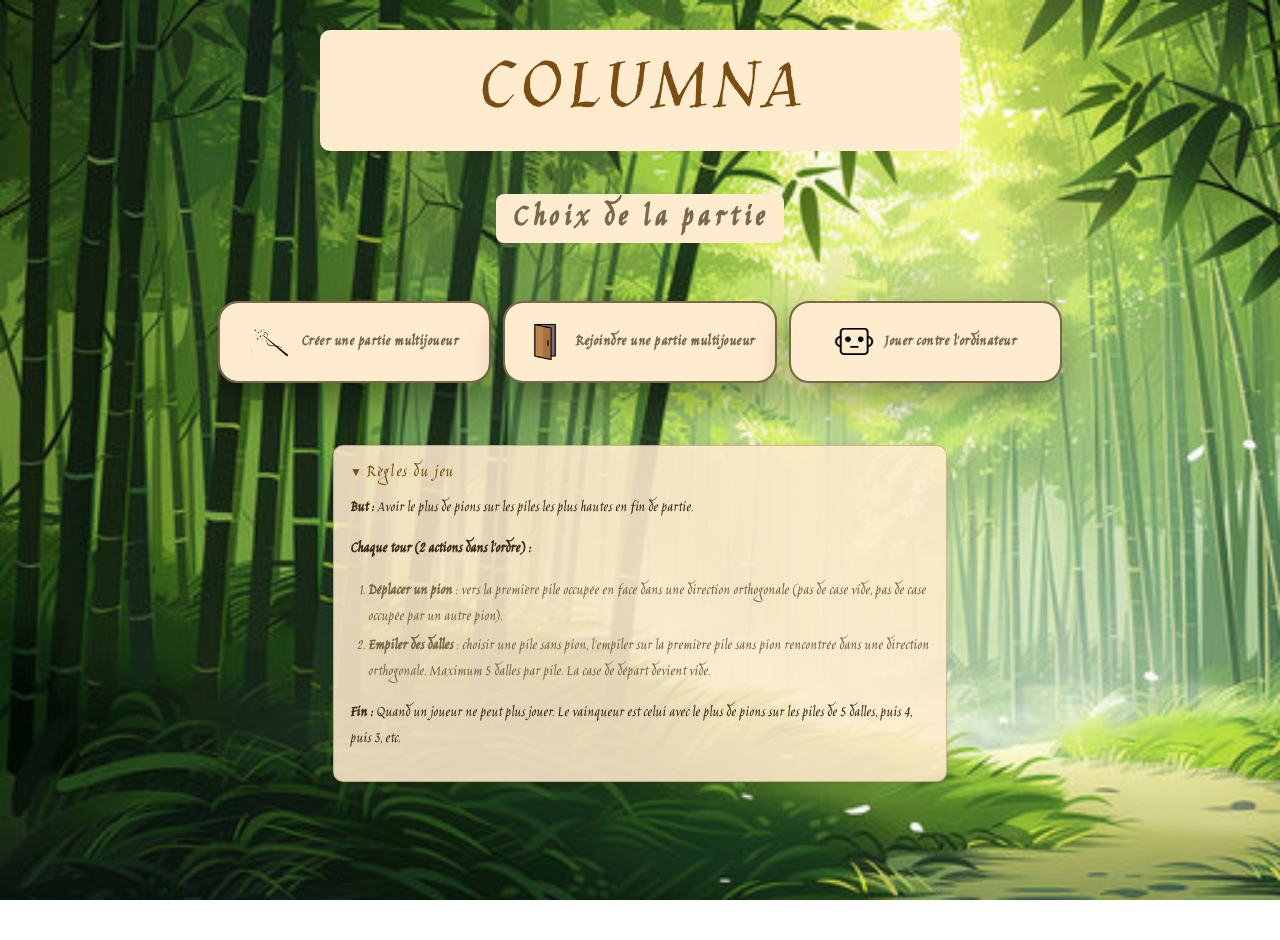
==== testAffichage/accueil.html @ 4d367ffb "Merge branch 'simon' of https://github.com/Shadow-0-5/Projet-d-application-ISO- into simon" ====
<!DOCTYPE html>
<html lang="fr">
<head>
    <meta charset="UTF-8">
    <meta name="viewport" content="width=device-width, initial-scale=1.0">
    <link rel="stylesheet" href="css/accueil.css"> 
    <title>Accueil</title>
    <link rel="icon" type="image/png" href="../img/columna.svg">
</head>
<body>
    <h1>COLUMNA</h1>
    <h2>Choix de la partie</h2>
    
    <section class="buttons">
        <!-- Remplacement des liens par des boutons pour déclencher le JS -->
        <button class="btn brain" id="btn-creer"><img src="../img/wand.jpg " alt="" class="button_image" ><span>Créer une partie multijoueur</span></button>
        <button class="btn brain" id="btn-rejoindre"><img src="../img/door.png " alt="" class="button_image" ><span>Rejoindre une partie multijoueur</span></button>
        <button class="btn brainn" id="btn-ia"><img src="../img/robot.png " alt="" class="button_image" ><span>Jouer contre l'ordinateur</span></button>
    </section>
    <section style="margin-top: 2%;">
        <form onsubmit="return joinRoom(event)"><input id="form-rejoindre" type="hidden"></form>
    </section>
    
    <script src="js/accueil.js"></script>

    <details open>
        <summary>Règles du jeu</summary>
        <p><strong>But :</strong> Avoir le plus de pions sur les piles les plus hautes en fin de partie.</p>
        <p><strong>Chaque tour (2 actions dans l'ordre) :</strong></p>
        <ol>
            <li><strong>Déplacer un pion</strong> : vers la première pile occupée en face dans une direction orthogonale (pas de case vide, pas de case occupée par un autre pion).</li>
            <li><strong>Empiler des dalles</strong> : choisir une pile sans pion, l'empiler sur la première pile sans pion rencontrée dans une direction orthogonale. Maximum 5 dalles par pile. La case de départ devient vide.</li>
        </ol>
        <p><strong>Fin :</strong> Quand un joueur ne peut plus jouer. Le vainqueur est celui avec le plus de pions sur les piles de 5 dalles, puis 4, puis 3, etc.</p>
    </details>
</body>
</html>
---- testAffichage/css/accueil.css ----
@import url('https://fonts.googleapis.com/css2?family=Jim+Nightshade&display=swap');

:root {
--stone-light: #e8e0d0;
--stone-mid: #c8bfad;
--stone-dark: #9a9082;
--white-pion: #f5f0e8;
--black-pion: #2a2025;
--text: #3a2e1a;
--text-dim: #7a6848;
--surface: rgba(255, 235, 205, 0.88);
--surface2: rgba(255, 235, 205, 0.65);
--border: rgba(100, 70, 20, 0.3);
--gold: #7a4e10;
--gold-dim: #b08040;
}

body {
font-family: "Jim Nightshade", cursive;
margin: 0;
padding: 20px;
background-image: url("../../img/bamboo.jpg");
background-size: cover;
background-attachment: fixed;
min-height: 100vh;
display: flex;
flex-direction: column;
align-items: center;
user-select: none;
color: var(--text);
overflow-y: hidden;
}

h1 {
text-align: center;
font-size: clamp(50px, 8vw, 80px);
margin: 10px 0 16px 0;
background-color: blanchedalmond;
border-radius: 10px;
padding: 4px 30px;
color: var(--gold);
font-weight: 400;
letter-spacing: 0.05em;
width: 100%;
max-width: 580px;
}

h2 {
text-align: center;
font-size: 2rem;
letter-spacing: 0.15em;
color: var(--text-dim);
background-color: blanchedalmond;
border-radius: 8px;
padding: 2px 16px;
margin-bottom: 60px;
}

.choixpartie {
    display: flex;
    flex-direction: row; 
    gap: 30px; 
    background-color: blanchedalmond;
    border-radius: 10px;
    padding: 10px 20px;
    font-size: 1.5rem;
    margin-top: 50px;
}


.buttons {
  display: grid;
  grid-template-columns: repeat(3, minmax(160px, 1fr));
  gap: 1rem;
}

.btn {
  position: relative;
  isolation: isolate;
  min-height: 78px;
  border: 0;
  border-radius: 18px;
  overflow: hidden;
  cursor: pointer;
  color: #7a6848;
  background: #222;
  font: 900 1rem Inter, jim Nightshade, sans-serif;
  letter-spacing: 0.03em;
  box-shadow: 0 18px 35px rgba(0, 0, 0, 0.35);
  display: inline-flex;
  align-items: center;     /* Centre verticalement l'image et le texte */
  justify-content: center; /* Centre horizontalement le tout */
  gap: 10px;
  padding: 0 20px;
}

.btn span {
  position: relative;
  z-index: 2;
}

/* The Brain */
.brain {
  background: blanchedalmond;
  outline: 2px solid #7a6848;
}

.brain::before,
.brain::after {
  content: "";
  position: absolute;
  inset: 12px;
  border: 2px solid #7a6848;
  transform: scaleX(0);
  transition: 0.35s ease;
}

.brain::after {
  transform: scaleY(0);
}

.brain:hover::before,
.brain:hover::after {
  transform: scale(1);
}

.brainn {
  background: blanchedalmond;
  outline: 2px solid #7a6848;
}

.brainn::before,
.brainn::after {
  content: "";
  position: absolute;
  inset: 12px;
  border: 2px solid #7a6848;
  transform: scaleX(0);
  transition: 0.35s ease;
}

.brainn::after {
  transform: scaleY(0);
}

.brainn:hover::before,
.brainn:hover::after {
  transform: scale(1);
}



/* The Athlete */
.athlete {
  background: linear-gradient(135deg, #cea45c, blanchedalmond);
  transition: transform 0.15s ease, box-shadow 0.15s ease;
}

.athlete:hover {
  transform: translateY(-4px);
}

.athlete:active {
  transform: translateY(4px) scale(0.96);
  box-shadow: 0 5px 0 #7f1d1d;
}

/* The Basket Case */
.basket {
  background: blanchedalmond;
}

.basket:hover {
  animation: jitter 0.22s infinite;
}

.basket::before {
  content: "";
  position: absolute;
  inset: 0;
  background: linear-gradient(90deg, transparent, #7a6848, transparent);
  opacity: 0;
}

.basket:hover::before {
  opacity: 0.55;
  animation: scan 0.7s linear infinite;
}

@keyframes jitter {
  0%,
  100% {
    transform: translate(0);
  }
  25% {
    transform: translate(2px, -1px);
  }
  50% {
    transform: translate(-2px, 1px);
  }
  75% {
    transform: translate(1px, 2px);
  }
}

@keyframes scan {
  from {
    transform: translateX(-100%);
  }
  to {
    transform: translateX(100%);
  }
}

.btn .button_image {
  width: 40px;       
  height: 40px;      
  object-fit: contain; 

}

/* Style pour le champ de saisie de l'ID de partie */
#form-rejoindre {
  display: inline-block;
  width: 220px;
  max-width: calc(100% - 40px);
  box-sizing: border-box;
  padding: 10px 14px;
  margin: 8px 0 0 8px;
  font-size: 1rem;
  font-family: "Jim Nightshade", cursive;
  color: var(--text);
  background: var(--surface2);
  border: 1px solid var(--border);
  border-radius: 12px;
  outline: none;
  box-shadow: 0 8px 18px rgba(0,0,0,0.12);
  transition: transform 0.12s ease, box-shadow 0.12s ease, opacity 0.2s ease;
}

#form-rejoindre[type="hidden"] {
  width: 0;
  padding: 0;
  margin: 0;
  border: 0;
  opacity: 0;
  pointer-events: none;
}

#form-rejoindre:focus {
  transform: translateY(-2px);
  box-shadow: 0 12px 30px rgba(0,0,0,0.18);
}

details {
width: 100%;
max-width: 580px;
background: var(--surface);
border: 1px solid var(--border);
border-radius: 10px;
padding: 12px 16px;
font-size: 1rem;
line-height: 1.6;
color: var(--text-dim);
box-shadow: 0 2px 8px rgba(0,0,0,0.12);
margin-top: 40px;
}
summary {
cursor: pointer;
color: var(--gold);
font-size: 1.15rem;
letter-spacing: 0.06em;
list-style: none;
}
summary::before { content: '▶ '; font-size: 0.75rem; }
details[open] summary::before { content: '▼ '; }
details p { margin-top: 8px; color: var(--text); }
details ol { padding-left: 18px; margin-top: 4px; }
details li { margin-bottom: 4px; }
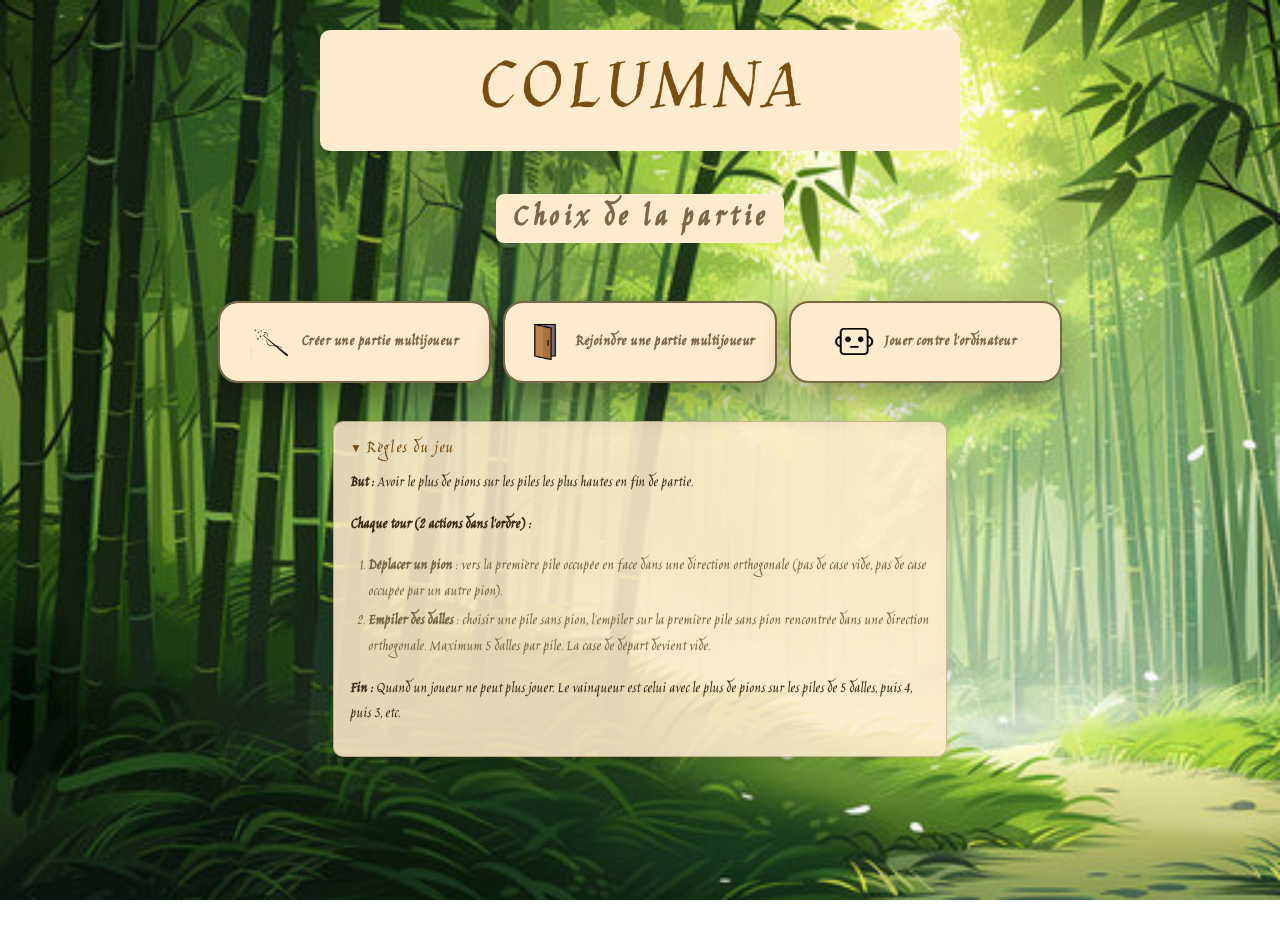
==== commit ee04df98: "logo+ColumnaTitle" ====
--- a/testAffichage/accueil.html
+++ b/testAffichage/accueil.html
@@ -4,7 +4,7 @@
     <meta charset="UTF-8">
     <meta name="viewport" content="width=device-width, initial-scale=1.0">
     <link rel="stylesheet" href="css/accueil.css"> 
-    <title>Accueil</title>
+    <title>Columna</title>
     <link rel="icon" type="image/png" href="../img/columna.svg">
 </head>
 <body>
@@ -17,10 +17,6 @@
         <button class="btn brain" id="btn-rejoindre"><img src="../img/door.png " alt="" class="button_image" ><span>Rejoindre une partie multijoueur</span></button>
         <button class="btn brainn" id="btn-ia"><img src="../img/robot.png " alt="" class="button_image" ><span>Jouer contre l'ordinateur</span></button>
     </section>
-    <section style="margin-top: 2%;">
-        <form onsubmit="return joinRoom(event)"><input id="form-rejoindre" type="hidden"></form>
-    </section>
-    
     <script src="js/accueil.js"></script>
 
     <details open>
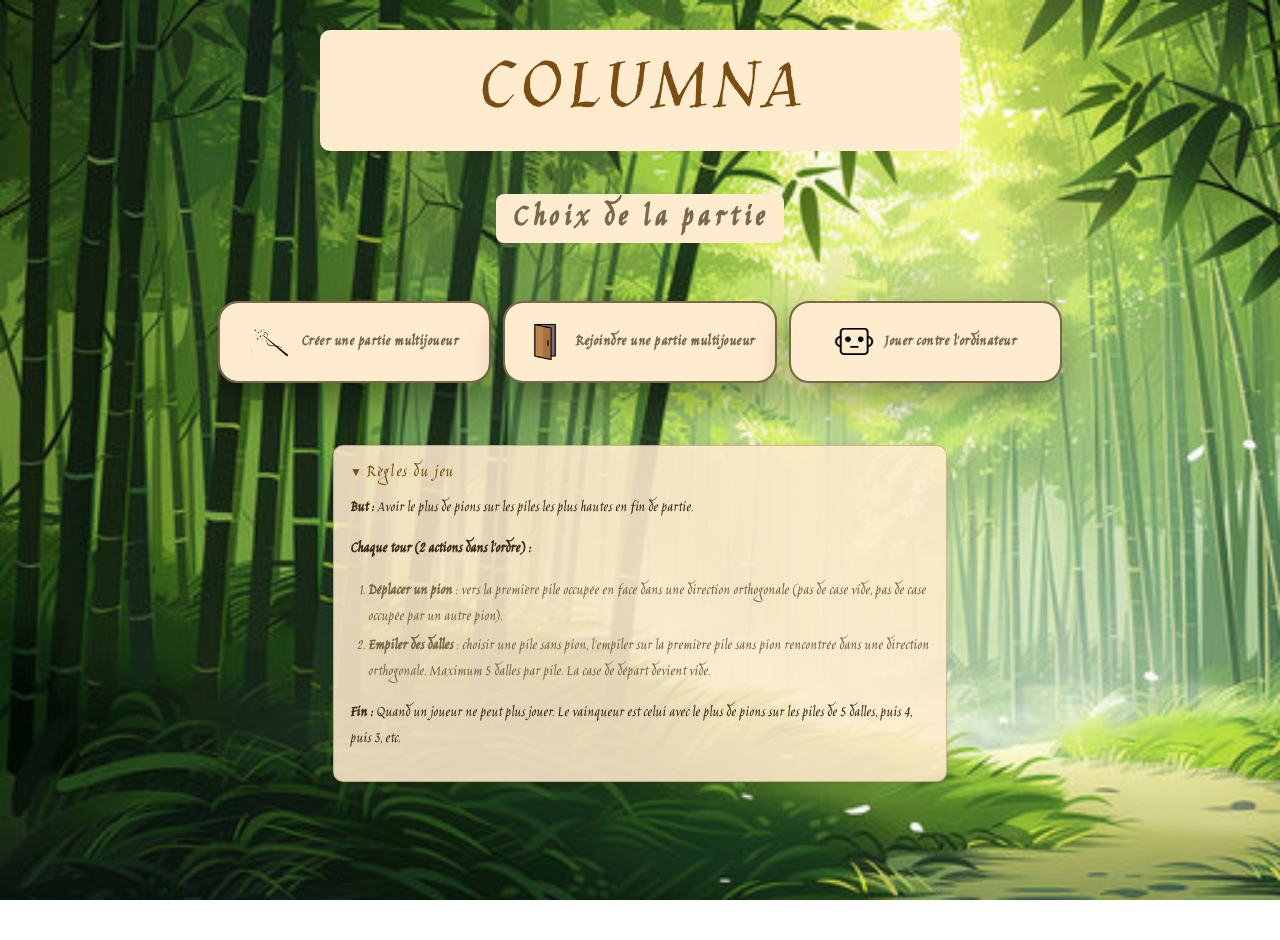
==== commit dadef509: "Merge branch 'simon' of https://github.com/Shadow-0-5/Projet-d-application-ISO- into simon" ====
--- a/testAffichage/accueil.html
+++ b/testAffichage/accueil.html
@@ -17,6 +17,10 @@
         <button class="btn brain" id="btn-rejoindre"><img src="../img/door.png " alt="" class="button_image" ><span>Rejoindre une partie multijoueur</span></button>
         <button class="btn brainn" id="btn-ia"><img src="../img/robot.png " alt="" class="button_image" ><span>Jouer contre l'ordinateur</span></button>
     </section>
+    <section style="margin-top: 2%;">
+        <form onsubmit="return joinRoom(event)"><input id="form-rejoindre" type="hidden"></form>
+    </section>
+    
     <script src="js/accueil.js"></script>
 
     <details open>
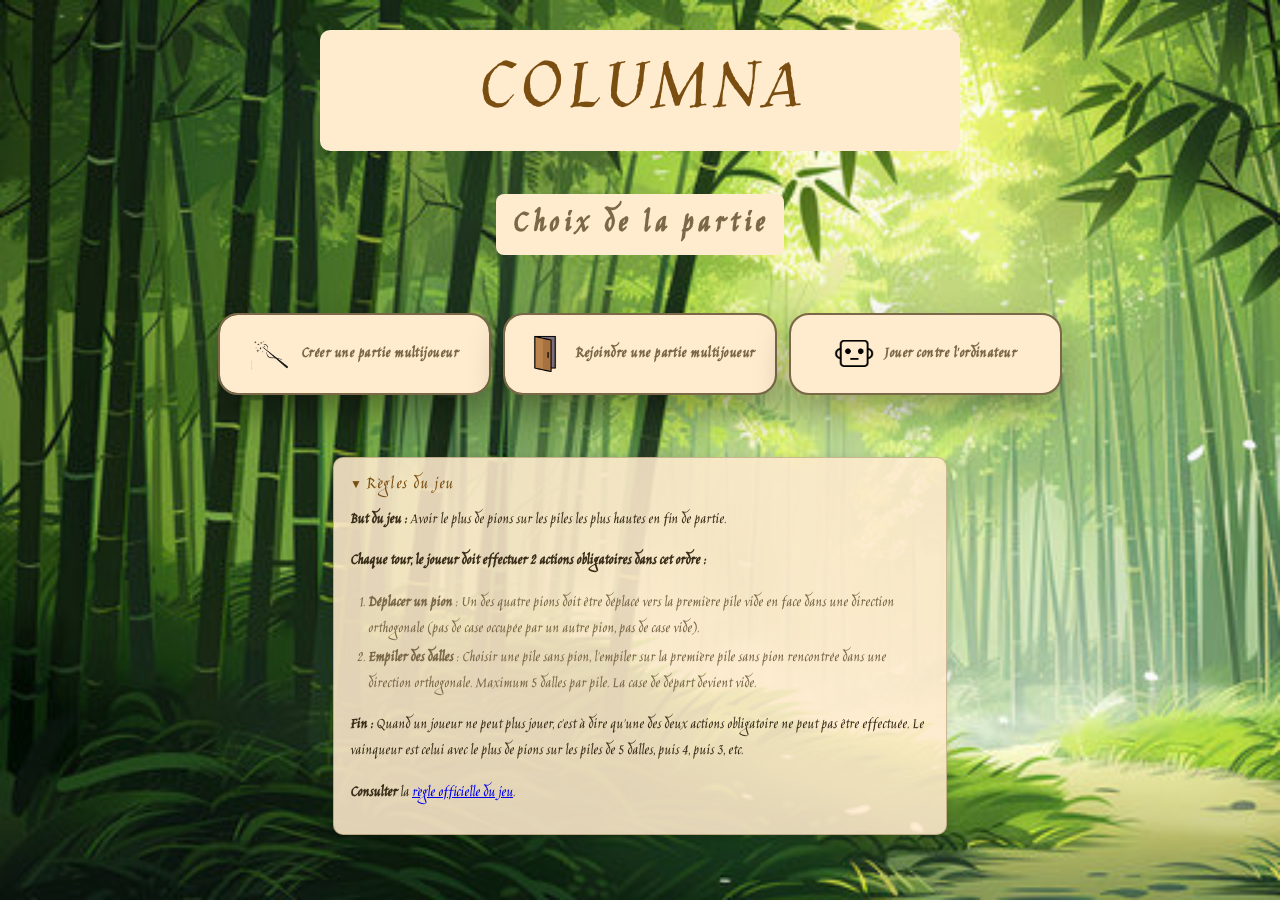
==== commit bbd01552: "Ecran d'acceuil + règles vers bultel" ====
--- a/testAffichage/accueil.html
+++ b/testAffichage/accueil.html
@@ -25,13 +25,19 @@
 
     <details open>
         <summary>Règles du jeu</summary>
-        <p><strong>But :</strong> Avoir le plus de pions sur les piles les plus hautes en fin de partie.</p>
-        <p><strong>Chaque tour (2 actions dans l'ordre) :</strong></p>
+        <p><strong>But du jeu :</strong> Avoir le plus de pions sur les piles les plus hautes en fin de partie.</p>
+        <p><strong>Chaque tour, le joueur doit effectuer 2 actions obligatoires dans cet ordre :</strong></p>
         <ol>
-            <li><strong>Déplacer un pion</strong> : vers la première pile occupée en face dans une direction orthogonale (pas de case vide, pas de case occupée par un autre pion).</li>
-            <li><strong>Empiler des dalles</strong> : choisir une pile sans pion, l'empiler sur la première pile sans pion rencontrée dans une direction orthogonale. Maximum 5 dalles par pile. La case de départ devient vide.</li>
+            <li><strong>Déplacer un pion</strong> : Un des quatre pions doit être déplacé vers la première pile vide en face
+                dans une direction orthogonale (pas de case occupée par un autre pion, pas de case vide).</li>
+            <li><strong>Empiler des dalles</strong> : Choisir une pile sans pion, l'empiler sur la première pile sans pion
+                rencontrée dans une direction orthogonale. Maximum 5 dalles par pile. La case de départ devient vide.</li>
         </ol>
-        <p><strong>Fin :</strong> Quand un joueur ne peut plus jouer. Le vainqueur est celui avec le plus de pions sur les piles de 5 dalles, puis 4, puis 3, etc.</p>
+        <p><strong>Fin :</strong> Quand un joueur ne peut plus jouer, c'est à dire qu'une des deux actions obligatoire ne
+            peut pas être effectuée. Le vainqueur est celui avec le plus de pions sur les piles de 5 dalles, puis 4, puis 3,
+            etc.
+        </p>
+        <p><strong>Consulter</strong> la <a href="https://bultel.info/Columna.html" title="règle officielle et complète du jeu" target="_blank">règle officielle du jeu</a>.</p>
     </details>
 </body>
 </html>
--- a/testAffichage/css/accueil.css
+++ b/testAffichage/css/accueil.css
@@ -28,7 +28,11 @@
 align-items: center;
 user-select: none;
 color: var(--text);
-overflow-y: hidden;
+width: 100vw;
+height: 100vh;
+box-sizing: border-box;
+overflow: hidden;
+overflow-y: auto;
 }
 
 h1 {
@@ -52,7 +56,7 @@
 color: var(--text-dim);
 background-color: blanchedalmond;
 border-radius: 8px;
-padding: 2px 16px;
+padding: 8px 16px;
 margin-bottom: 60px;
 }
 
@@ -277,3 +281,9 @@
 details p { margin-top: 8px; color: var(--text); }
 details ol { padding-left: 18px; margin-top: 4px; }
 details li { margin-bottom: 4px; }
+
+@media (max-width: 650px) {
+  body {
+    overflow-x: auto;
+  }
+}
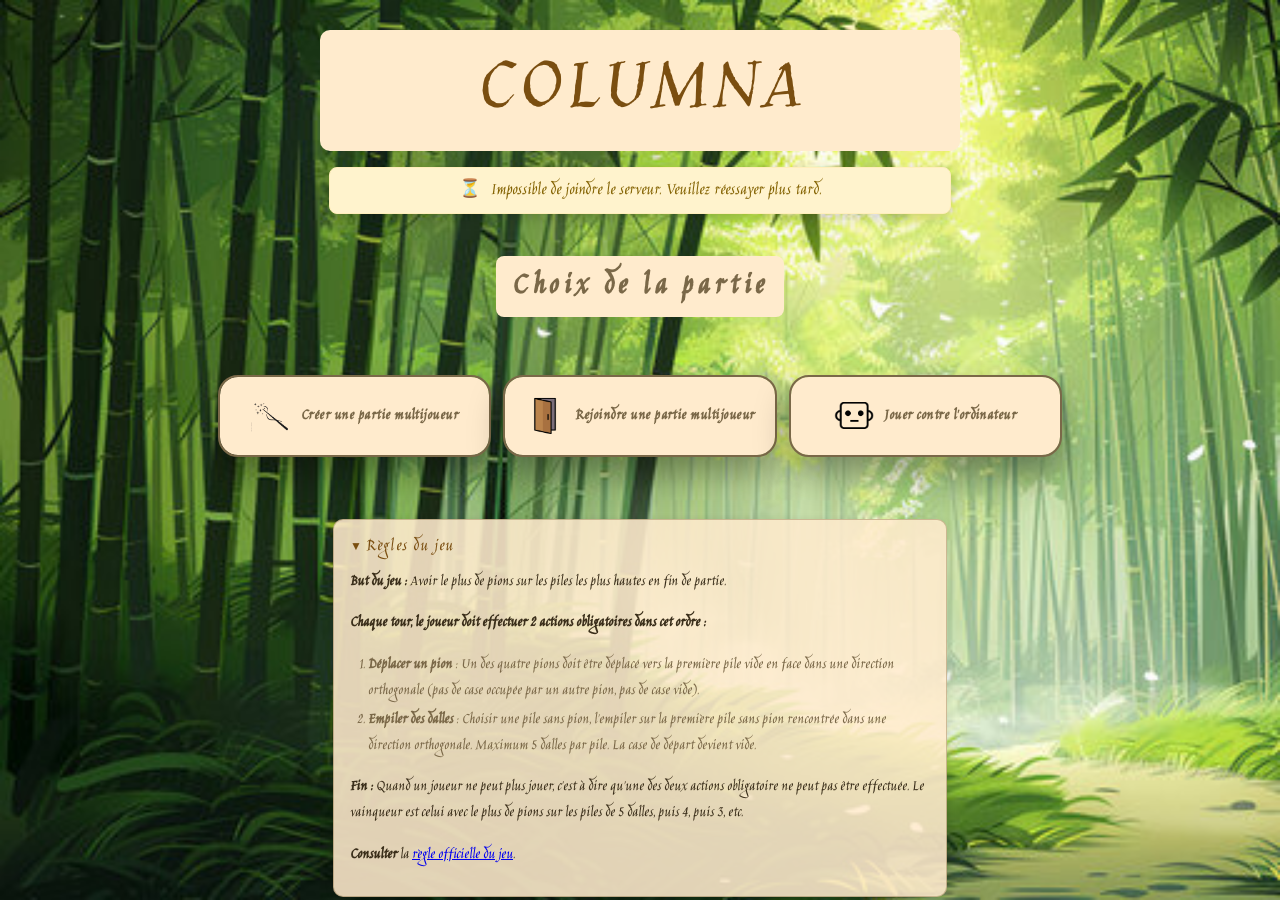
==== commit 70bf05a7: "message d'attente" ====
--- a/testAffichage/accueil.html
+++ b/testAffichage/accueil.html
@@ -9,6 +9,10 @@
 </head>
 <body>
     <h1>COLUMNA</h1>
+    <div id="server-status-banner" class="server-banner waiting">
+        <span class="spinner">⏳</span>
+        <span id="server-status-text">Le serveur est en train de démarrer (environ 1 min d'attente maximum)...</span>
+    </div>
     <h2>Choix de la partie</h2>
     
     <section class="buttons">
@@ -18,7 +22,10 @@
         <button class="btn brainn" id="btn-ia"><img src="../img/robot.png " alt="" class="button_image" ><span>Jouer contre l'ordinateur</span></button>
     </section>
     <section style="margin-top: 2%;">
-        <form onsubmit="return joinRoom(event)"><input id="form-rejoindre" type="hidden"></form>
+        <form onsubmit="return joinRoom(event)" style="display: flex; gap: 10px; justify-content: center; align-items: center;">
+            <input id="form-rejoindre" type="hidden">
+            <button type="submit" class="btn brain" id="btn-submit-rejoindre">Rejoindre</button>
+        </form>
     </section>
     
     <script src="js/accueil.js"></script>
--- a/testAffichage/css/accueil.css
+++ b/testAffichage/css/accueil.css
@@ -191,6 +191,19 @@
   animation: scan 0.7s linear infinite;
 }
 
+#btn-submit-rejoindre {
+  display: none;
+  min-height: 45px;
+  padding: 0 12px;
+  font: 700 0.85rem Inter, jim Nightshade, sans-serif;
+  box-shadow: 0 8px 15px rgba(0, 0, 0, 0.2);
+  border-radius: 12px;
+}
+
+#btn-submit-rejoindre.visible {
+  display: inline-flex;
+}
+
 @keyframes jitter {
   0%,
   100% {
@@ -282,6 +295,61 @@
 details ol { padding-left: 18px; margin-top: 4px; }
 details li { margin-bottom: 4px; }
 
+/* Bandeau d'état sur le serveur */
+.server-banner {
+  width: 100%;
+  max-width: 580px;
+  max-height: 100px;
+  padding: 10px 20px;
+  border-radius: 8px;
+  font-size: 1.1rem;
+  text-align: center;
+  margin-bottom: 15px;
+  display: flex;
+  align-items: center;
+  justify-content: center;
+  gap: 10px;
+  transition: opacity 0.5s ease, max-height 0.5s ease, margin 0.5s ease, visibility 0.5s ease;
+  box-shadow: 0 4px 12px rgba(0, 0, 0, 0.15);
+}
+
+.server-banner.waiting {
+  background-color: #fff3cd;
+  border: 1px solid #ffeeba;
+  color: #856404;
+}
+
+.server-banner.connected {
+  background-color: #d4edda;
+  border: 1px solid #c3e6cb;
+  color: #155724;
+}
+
+.server-banner .spinner {
+  display: inline-block;
+  animation: rotation 2s infinite linear;
+}
+
+.server-banner.hidden-soft {
+  opacity: 0;
+  visibility: hidden;
+  max-height: 0;
+  padding-top: 0;
+  padding-bottom: 0;
+  margin-bottom: 0;
+}
+
+@keyframes rotation {
+  from {
+    transform: rotate(0deg);
+  }
+
+  to {
+    transform: rotate(360deg);
+  }
+}
+
+
 @media (max-width: 650px) {
   body {
     overflow-x: auto;
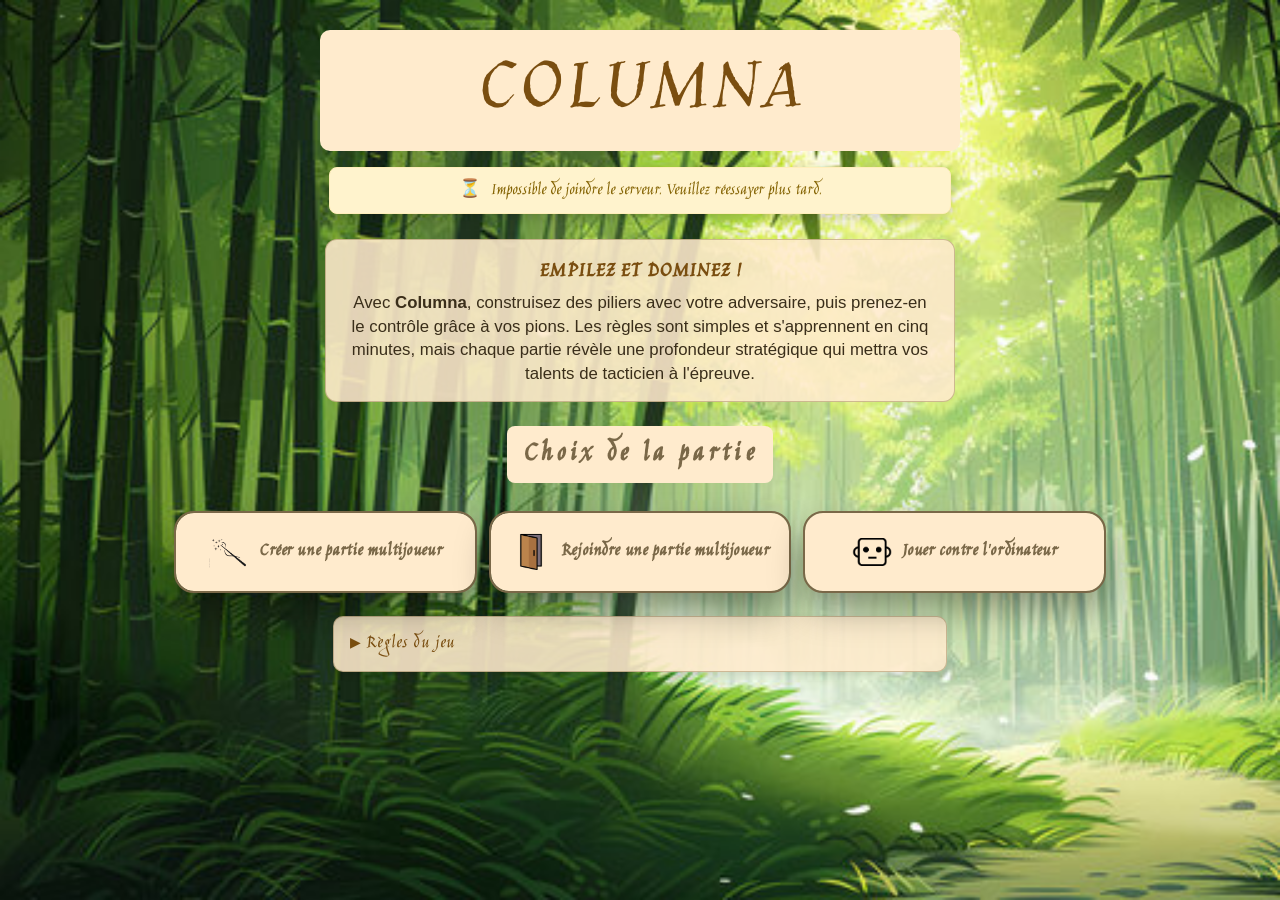
==== commit f688115c: "UI de la page d'accueil" ====
--- a/testAffichage/accueil.html
+++ b/testAffichage/accueil.html
@@ -12,6 +12,15 @@
     <div id="server-status-banner" class="server-banner waiting">
         <span class="spinner">⏳</span>
         <span id="server-status-text">Le serveur est en train de démarrer (environ 1 min d'attente maximum)...</span>
+    </div>
+    <div class="game-description">
+        <p class="tagline">Empilez et dominez !</p>
+        <p class="pitch">
+            Avec <strong>Columna</strong>, construisez des piliers avec votre adversaire, puis prenez-en le contrôle grâce à
+            vos pions.
+            Les règles sont simples et s'apprennent en cinq minutes, mais chaque partie révèle une profondeur stratégique
+            qui mettra vos talents de tacticien à l'épreuve.
+        </p>
     </div>
     <h2>Choix de la partie</h2>
     
@@ -30,7 +39,7 @@
     
     <script src="js/accueil.js"></script>
 
-    <details open>
+    <details>
         <summary>Règles du jeu</summary>
         <p><strong>But du jeu :</strong> Avoir le plus de pions sur les piles les plus hautes en fin de partie.</p>
         <p><strong>Chaque tour, le joueur doit effectuer 2 actions obligatoires dans cet ordre :</strong></p>
--- a/testAffichage/css/accueil.css
+++ b/testAffichage/css/accueil.css
@@ -51,13 +51,13 @@
 
 h2 {
 text-align: center;
-font-size: 2rem;
+font-size: 1.8rem;
 letter-spacing: 0.15em;
 color: var(--text-dim);
 background-color: blanchedalmond;
 border-radius: 8px;
 padding: 8px 16px;
-margin-bottom: 60px;
+margin-bottom: 30px;
 }
 
 .choixpartie {
@@ -68,7 +68,7 @@
     border-radius: 10px;
     padding: 10px 20px;
     font-size: 1.5rem;
-    margin-top: 50px;
+    margin-top: 0px;
 }
 
 
@@ -88,12 +88,12 @@
   cursor: pointer;
   color: #7a6848;
   background: #222;
-  font: 900 1rem Inter, jim Nightshade, sans-serif;
+  font: 900 1.2rem Inter, jim Nightshade, sans-serif;
   letter-spacing: 0.03em;
   box-shadow: 0 18px 35px rgba(0, 0, 0, 0.35);
   display: inline-flex;
-  align-items: center;     /* Centre verticalement l'image et le texte */
-  justify-content: center; /* Centre horizontalement le tout */
+  align-items: center;     
+  justify-content: center;
   gap: 10px;
   padding: 0 20px;
 }
@@ -276,20 +276,20 @@
 border: 1px solid var(--border);
 border-radius: 10px;
 padding: 12px 16px;
-font-size: 1rem;
+font-size: 1.2rem;
 line-height: 1.6;
 color: var(--text-dim);
 box-shadow: 0 2px 8px rgba(0,0,0,0.12);
-margin-top: 40px;
+margin-top: 0px;
 }
 summary {
 cursor: pointer;
 color: var(--gold);
-font-size: 1.15rem;
+font-size: 1.2rem;
 letter-spacing: 0.06em;
 list-style: none;
 }
-summary::before { content: '▶ '; font-size: 0.75rem; }
+summary::before { content: '▶ '; font-size: 0.9rem; }
 details[open] summary::before { content: '▼ '; }
 details p { margin-top: 8px; color: var(--text); }
 details ol { padding-left: 18px; margin-top: 4px; }
@@ -339,6 +339,38 @@
   margin-bottom: 0;
 }
 
+/* Description du jeu */
+.game-description {
+  background: var(--surface);
+  border: 1px solid var(--border);
+  border-radius: 12px;
+  padding: 16px 24px;
+  max-width: 580px;
+  text-align: center;
+  box-shadow: 0 4px 15px rgba(0, 0, 0, 0);
+  margin-top: 10px;
+  margin-bottom: 0px;
+  flex-shrink: 0;
+}
+
+.game-description .tagline {
+  font-size: 1.4rem;
+  color: var(--gold);
+  font-weight: bold;
+  letter-spacing: 0.05em;
+  margin-bottom: 4px;
+  text-transform: uppercase;
+  margin-top: 0px;
+}
+
+.game-description .pitch {
+  font-size: 1.05rem;
+  line-height: 1.4;
+  color: var(--text);
+  font-family: sans-serif;
+  margin: 0;
+}
+
 @keyframes rotation {
   from {
     transform: rotate(0deg);
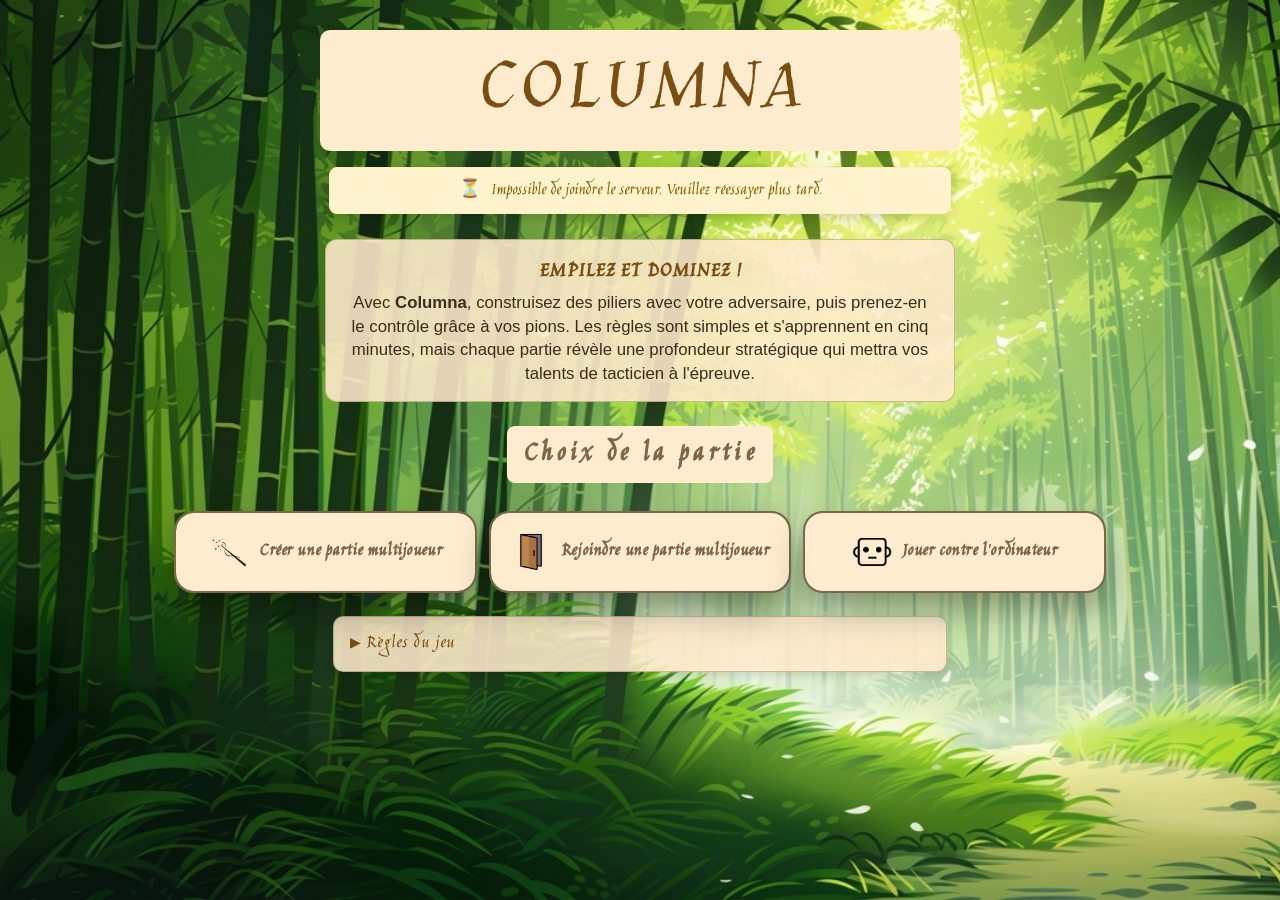
==== commit 0b64d3fe: "form input rejoindre partie" ====
--- a/testAffichage/accueil.html
+++ b/testAffichage/accueil.html
@@ -32,7 +32,7 @@
     </section>
     <section style="margin-top: 2%;">
         <form onsubmit="return joinRoom(event)" style="display: flex; gap: 10px; justify-content: center; align-items: center;">
-            <input id="form-rejoindre" type="hidden">
+            <input id="form-rejoindre" type="hidden" autocomplete="off" oninput="this.value = this.value.toUpperCase()"/>
             <button type="submit" class="btn brain" id="btn-submit-rejoindre">Rejoindre</button>
         </form>
     </section>
--- a/testAffichage/css/accueil.css
+++ b/testAffichage/css/accueil.css
@@ -19,7 +19,7 @@
 font-family: "Jim Nightshade", cursive;
 margin: 0;
 padding: 20px;
-background-image: url("../../img/bamboo.jpg");
+background-image: url("../../img/bamboo.png");
 background-size: cover;
 background-attachment: fixed;
 min-height: 100vh;
